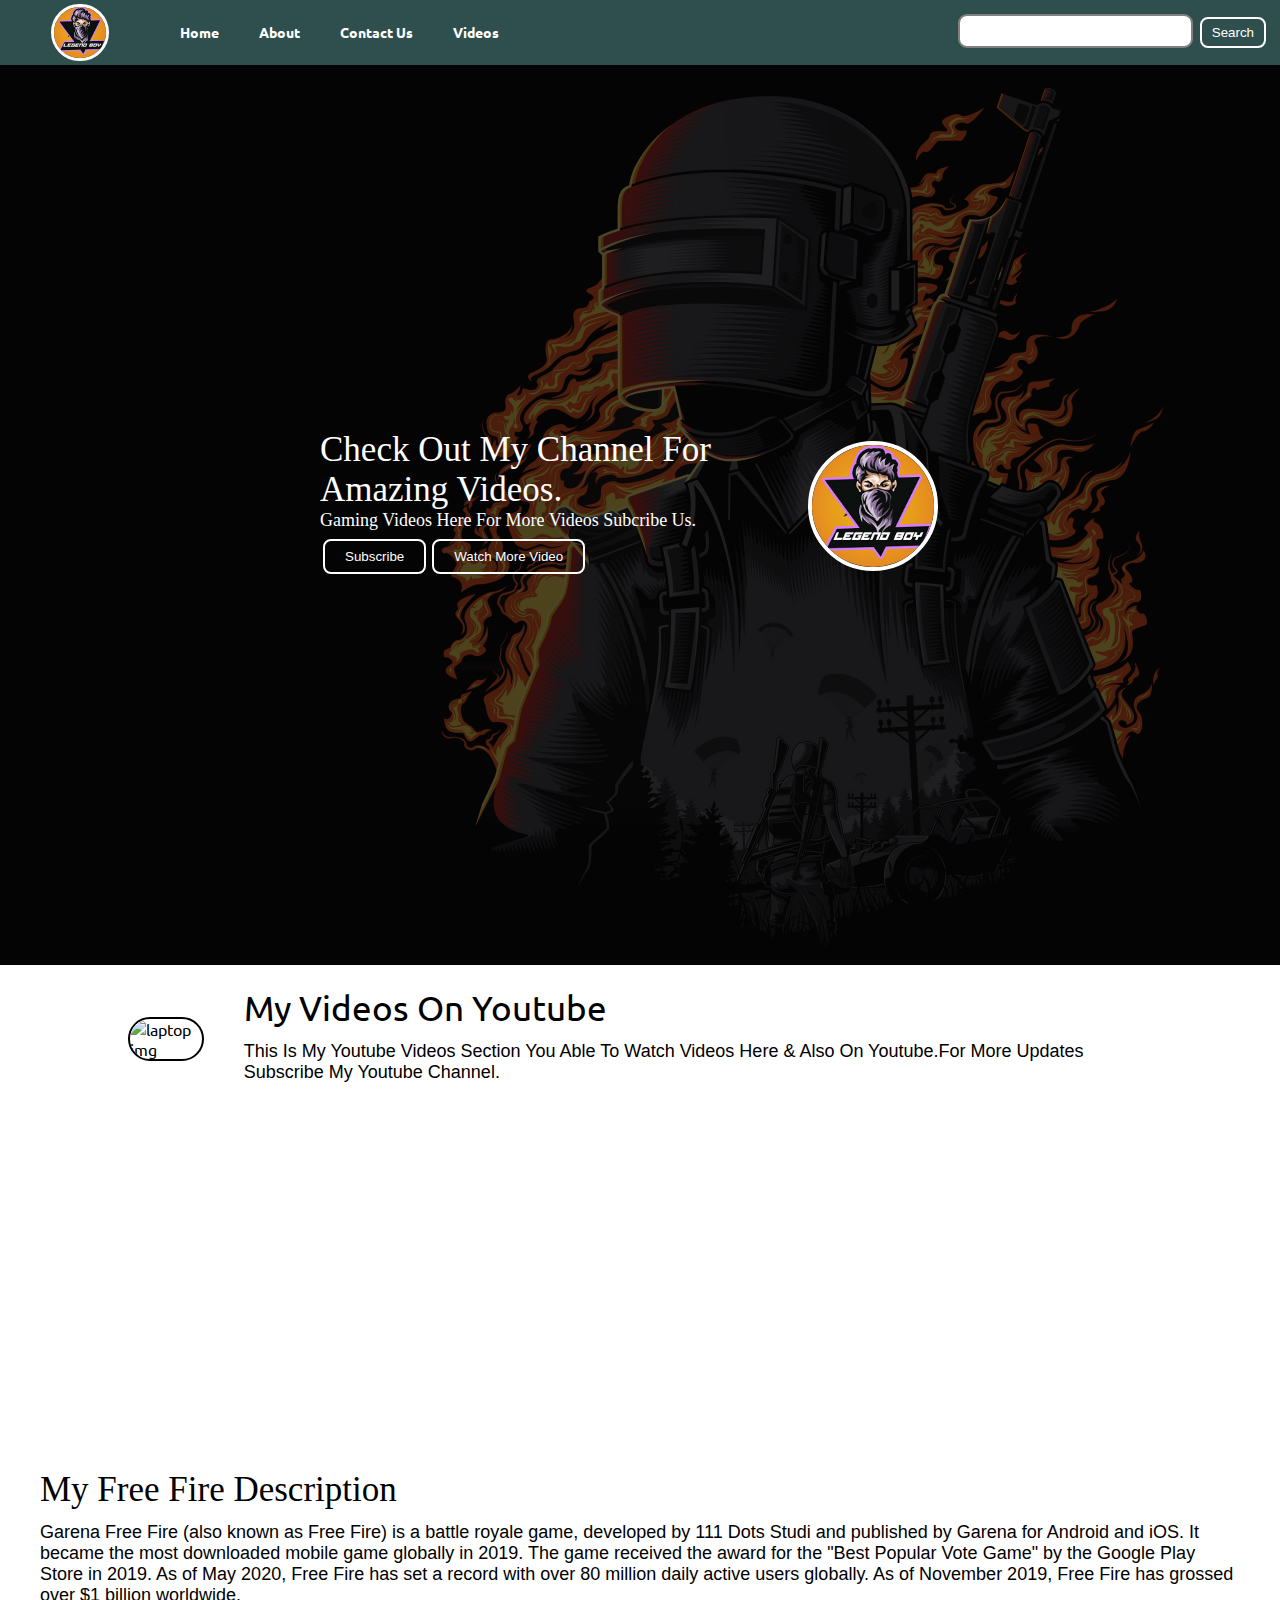
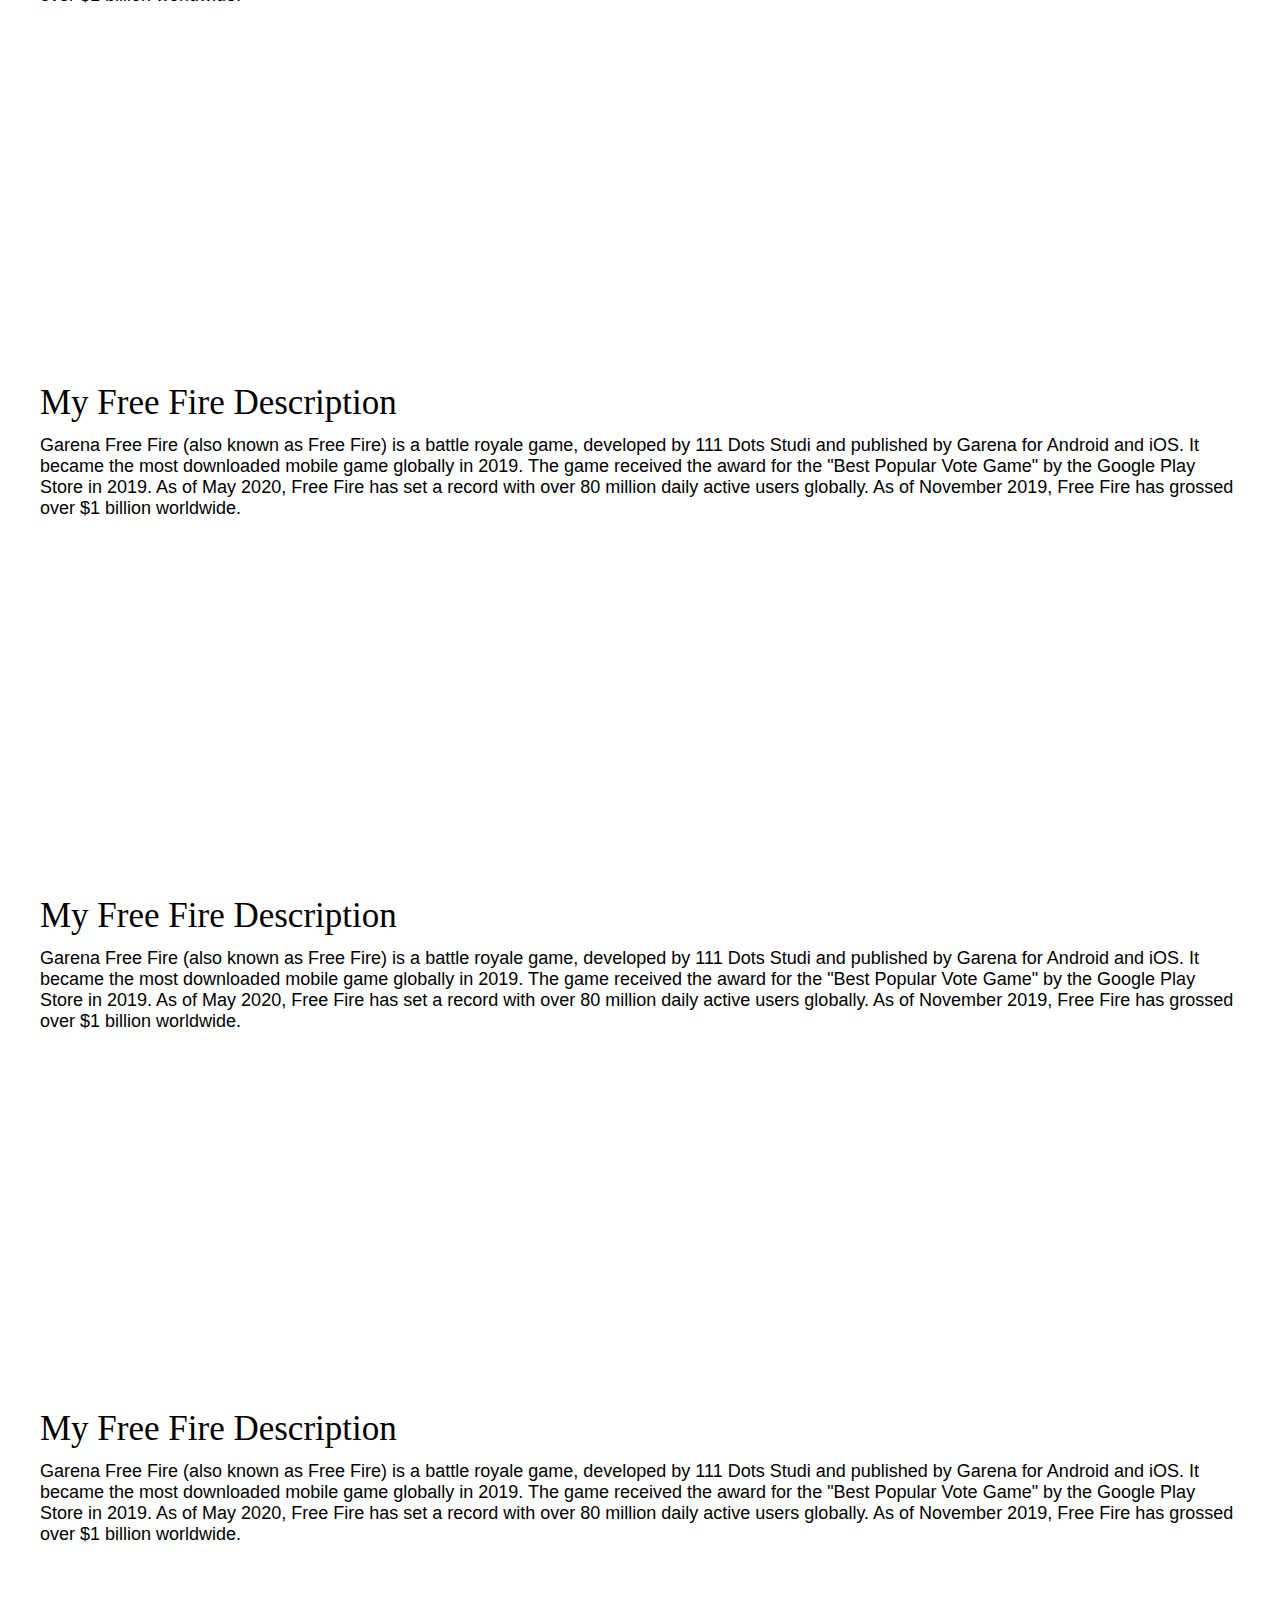
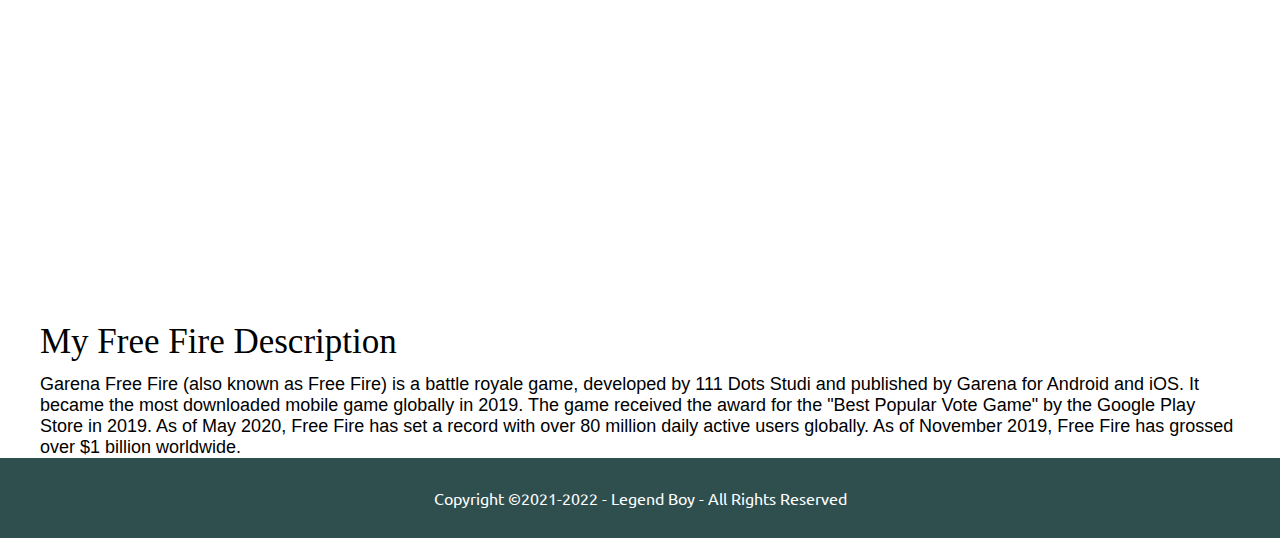
==== videos.html @ bd088532 "Initial commit" ====
<!DOCTYPE html>
<html lang="en">
<head>
    <meta charset="UTF-8">
    <meta http-equiv="X-UA-Compatible" content="IE=edge">
    <meta name="viewport" content="width=device-width, initial-scale=1.0">
    <link rel="stylesheet" href="css/style.css">
    <link rel="stylesheet" href="css/responsive.css">
    <title>Legend-Boy-Videos</title>
</head>
<body>
    <nav class="navbar h-nav-resp">
        <ul class="nav-list v-class-resp">
            <div class="logo"><img src="img/ppr.jpg" alt="Logo Img"></div>
            <li><a href="index.html">Home</a></li>
            <li><a href="index.html">About</a></li>
            <li><a href="index.html">Contact Us</a></li>
            <li><a href="videos.html">Videos</a></li>
        </ul>
        <div class="rightNav v-class-resp">
            <input type="text" name="search" id="search">
            <button class="btn btn-sm">Search</button>
        </div>
        <div class="burger">
            <div class="line"></div>
            <div class="line"></div>
            <div class="line"></div>
        </div>

    </nav>

    <section class="background firstSection">
        <div class="box-main">
            <div class="firstHalf">
                <p class="text-big">
                    Check Out My Channel For Amazing Videos.
                </p>
                <p class="text-small">
                    Gaming Videos Here For More Videos Subcribe Us.
                </p>
                <div class="buttons">
                    <button class="btn">Subscribe</buttons>
                        <button class="btn">Watch More Video</buttons>
                </div>
            </div>
            <div class="secondHalf">
                <img src="img/ppr.jpg" alt="logo img">
            </div>
        </div>
    </section>

    <section class="section Left">
        <div class="paras">
            <p class="sectionTag text-big">My Videos On Youtube</p>
            <p class="sectionSubTag text-small">This Is My Youtube Videos Section You Able To Watch Videos Here & Also On Youtube.For More Updates Subscribe My Youtube Channel.</p>
        </div>
        <div class="thumbnail">
            <img src="https://source.unsplash.com/900x900/?game,pubg" alt="laptop img" class="imgFluid">
        </div>
    </section>


<div class="video">
    <div class="vid-1">
        <iframe width="560" height="315" src="https://www.youtube.com/embed/UbDBHleGEAs" title="YouTube video player" frameborder="0" allow="accelerometer; autoplay; clipboard-write; encrypted-media; gyroscope; picture-in-picture" allowfullscreen></iframe> 
    </div>
    <div class="paras">
        <p class="sectionTag text-big">My Free Fire Description</p>
        <p class="sectionSubTag text-small">Garena Free Fire (also known as Free Fire) is a battle royale game,
            developed by 111 Dots Studi and published by Garena for Android and iOS. It became the most downloaded
            mobile game globally in 2019. The game received the award for the "Best Popular Vote Game" by the Google
            Play Store in 2019. As of May 2020, Free Fire has set a record with over 80 million daily active users
            globally. As of November 2019, Free Fire has grossed over $1 billion worldwide.</p>
    </div>
</div>

<div class="video">
    <div class="vid-1">
        <iframe width="560" height="315" src="https://www.youtube.com/embed/HhRF47IHPuA" title="YouTube video player" frameborder="0" allow="accelerometer; autoplay; clipboard-write; encrypted-media; gyroscope; picture-in-picture" allowfullscreen></iframe> 
    </div>
    <div class="paras">
        <p class="sectionTag text-big">My Free Fire Description</p>
        <p class="sectionSubTag text-small">Garena Free Fire (also known as Free Fire) is a battle royale game,
            developed by 111 Dots Studi and published by Garena for Android and iOS. It became the most downloaded
            mobile game globally in 2019. The game received the award for the "Best Popular Vote Game" by the Google
            Play Store in 2019. As of May 2020, Free Fire has set a record with over 80 million daily active users
            globally. As of November 2019, Free Fire has grossed over $1 billion worldwide.</p>
    </div>
</div>

<div class="video">
    <div class="vid-1">
        <iframe width="560" height="315" src="https://www.youtube.com/embed/Hx34XVvTqrY" title="YouTube video player" frameborder="0" allow="accelerometer; autoplay; clipboard-write; encrypted-media; gyroscope; picture-in-picture" allowfullscreen></iframe> 
    </div>
    <div class="paras">
        <p class="sectionTag text-big">My Free Fire Description</p>
        <p class="sectionSubTag text-small">Garena Free Fire (also known as Free Fire) is a battle royale game,
            developed by 111 Dots Studi and published by Garena for Android and iOS. It became the most downloaded
            mobile game globally in 2019. The game received the award for the "Best Popular Vote Game" by the Google
            Play Store in 2019. As of May 2020, Free Fire has set a record with over 80 million daily active users
            globally. As of November 2019, Free Fire has grossed over $1 billion worldwide.</p>
    </div>
</div>

<div class="video">
    <div class="vid-1">
        <iframe width="560" height="315" src="https://www.youtube.com/embed/2yFbLjtW96w" title="YouTube video player" frameborder="0" allow="accelerometer; autoplay; clipboard-write; encrypted-media; gyroscope; picture-in-picture" allowfullscreen></iframe> 
    </div>
    <div class="paras">
        <p class="sectionTag text-big">My Free Fire Description</p>
        <p class="sectionSubTag text-small">Garena Free Fire (also known as Free Fire) is a battle royale game,
            developed by 111 Dots Studi and published by Garena for Android and iOS. It became the most downloaded
            mobile game globally in 2019. The game received the award for the "Best Popular Vote Game" by the Google
            Play Store in 2019. As of May 2020, Free Fire has set a record with over 80 million daily active users
            globally. As of November 2019, Free Fire has grossed over $1 billion worldwide.</p>
    </div>
</div>

<div class="video">
    <div class="vid-1">
        <iframe width="560" height="315" src="https://www.youtube.com/embed/CI2V-Sv7p-s" title="YouTube video player" frameborder="0" allow="accelerometer; autoplay; clipboard-write; encrypted-media; gyroscope; picture-in-picture" allowfullscreen></iframe> 
    </div>
    <div class="paras">
        <p class="sectionTag text-big">My Free Fire Description</p>
        <p class="sectionSubTag text-small">Garena Free Fire (also known as Free Fire) is a battle royale game,
            developed by 111 Dots Studi and published by Garena for Android and iOS. It became the most downloaded
            mobile game globally in 2019. The game received the award for the "Best Popular Vote Game" by the Google
            Play Store in 2019. As of May 2020, Free Fire has set a record with over 80 million daily active users
            globally. As of November 2019, Free Fire has grossed over $1 billion worldwide.</p>
    </div>
</div>

<footer class="footer">
    <p class="text-footer">
        Copyright &copy;2021-2022 - Legend Boy - All Rights Reserved
    </p>
</footer>
    <script src="js/resp.js"></script>
</body>
</html>
---- css/style.css ----
@import url('https://fonts.googleapis.com/css2?family=Ubuntu:wght@500&display=swap');

*{
padding: 0;
margin: 0;
}

html{
    scroll-behavior: smooth;
}

.logo{
width: 20%;
display: flex;
align-items: center;
justify-content: center;
}

.logo img{
width: 32%;
border: 3px solid white;
border-radius: 50px;
}

.navbar{
display: flex;
align-items: center;
justify-content: center;
position: sticky;
top: 0;
cursor: pointer;
background: darkslategray;
}

.nav-list{
width: 70%;
display: flex;
align-items: center;
}

.nav-list li{
list-style: none;
padding: 23px 20px;
}

.nav-list li a{
text-decoration: none;
color: white;
font-family: 'Ubuntu', sans-serif;
font-size: 14px;
font-weight: 600;
}

.nav-list li a:hover{
color: red;
}

.rightNav{
width: 40%;
text-align: right;
padding: 0px 11px;
}

#search{
padding: 5px;
font-size: 17px;
border: 2px solid gray;
border-radius: 9px;
}

.background{
background:rgba(0,0,0,0.7) url('../img/pbg3.jpg');
background-size: cover;
background-blend-mode: darken;
}

.box-main{
display: flex;
justify-content: center;
align-items: center;
color: white;
max-width: 50%;
margin: auto;
padding: 81px 0;
font-family: cursive;
height: 80%;
}

.firstSection{
height: 100vh;
}

.firstHalf{
width: 80%;
display: flex;
justify-content: center;
flex-direction: column;
}

.secondHalf{
width: 30%;
}

.secondHalf img{
width: 70%;
border: 4px solid white;
border-radius: 150px;
display: block;
margin: auto;
}

.text-big{
    font-size: 35px;
}
.text-small{
font-size: 18px;
}

.btn{
    padding: 8px 20px;
    margin: 8px 3px;
    border: 2px solid white;
    border-radius: 8px;
    background: none;
    color: white;
    cursor: pointer;
}
.btn-sm{
    padding: 6px 10px;
    vertical-align: middle;
}

.section{
    /* height: 500px; */
    display: flex;
    align-items: center;
    justify-content: space-evenly;
    max-width: 80%;
    margin: auto;
    font-family: 'Ubuntu', sans-serif;
    padding: 10px;
}

.paras{
    padding: 0 40px;
}

.Left{
    flex-direction: row-reverse;
}

.sectionTag{
    padding: 12px 0;
}

.sectionSubTag{
    font-family: 'Segoe UI', Tahoma, Geneva, Verdana, sans-serif;
}

.thumbnail img{
    width: 250px;
    border: 2px solid black;
    border-radius: 26px;
    margin-top: 19px;
}

.contact{
    background-color: rgb(229, 231, 220);
    text-align: center;
    height: 300px;
    margin-top: 43px;
   
}

.text-center{
    text-align: center;
    padding-top: 30px;
    font-family: 'Ubuntu', sans-serif;
    font-size: 35px
}

.form{
    max-width:70%;
    margin: 25px auto;
}
.frm h4{
    margin-block-start: 21px;
    font-family: 'Ubuntu', sans-serif;
}

.text-footer{
    text-align: center;
    padding: 30px 0;
    font-family: 'Ubuntu', sans-serif;
    display: flex;
    justify-content: center;
    align-items: center;
    color:white;
    background-color: darkslategray;
}

.burger{
position: absolute;
cursor: pointer;
right: 5%;
top: 15px;
display: none;
}
.line{
    width: 33px;
    background-color: white;
    height: 4px;
    margin: 5px 3px;
}



/* Videos Page */


.vid-1{
   /* width: 50%; */
   margin: auto;
   display: flex;
   justify-content: center;
   align-items: center;
}

.video{
    margin-top: 50px;
    display: flex;
    flex-direction: column;
}
---- css/responsive.css ----
@media only screen and (max-width:1140px){
.nav-list{
flex-direction: column;
}
.navbar{
flex-direction: column;
transition: all 0.7s ease-out;
height: 478px;
}
.rightNav{

text-align: center;
}
#search{
width: 100%;
}
.burger{
display: block;
}
.h-nav-resp{
height: 72px;
}
.v-class-resp{
opacity: 0;
}
.box-main{
    flex-direction: column-reverse;
    max-width: 100%;
}
.section{
    flex-direction: column-reverse;
}
.text-small{
    text-align: center;
}
.text-big{
    text-align: center;
}
.buttons{
    text-align: center;
    margin-top: 4px;
}

.logo img {
    width: 100%;
}
.firstSection{
    background-position: center;
}
.vid-1{
    width: 50%;
}
.footer{
    margin-top: 25px;
}

}
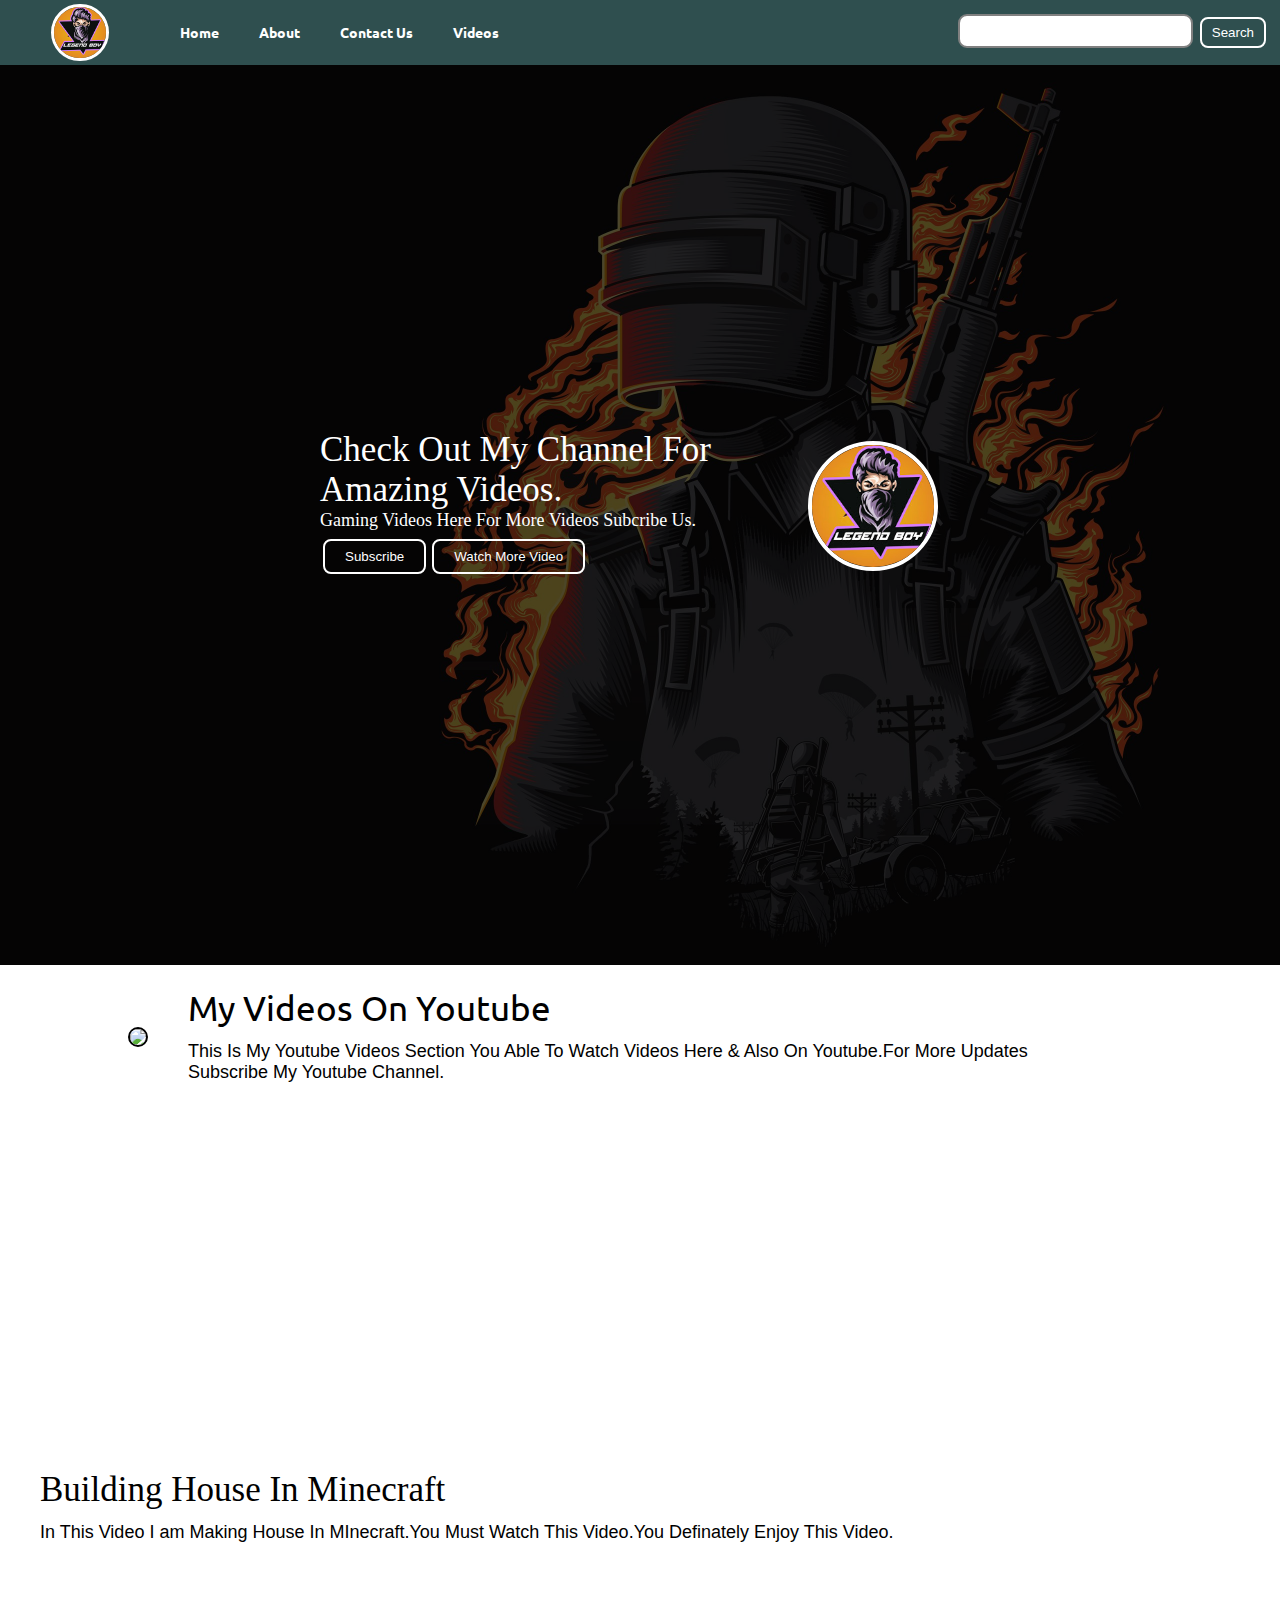
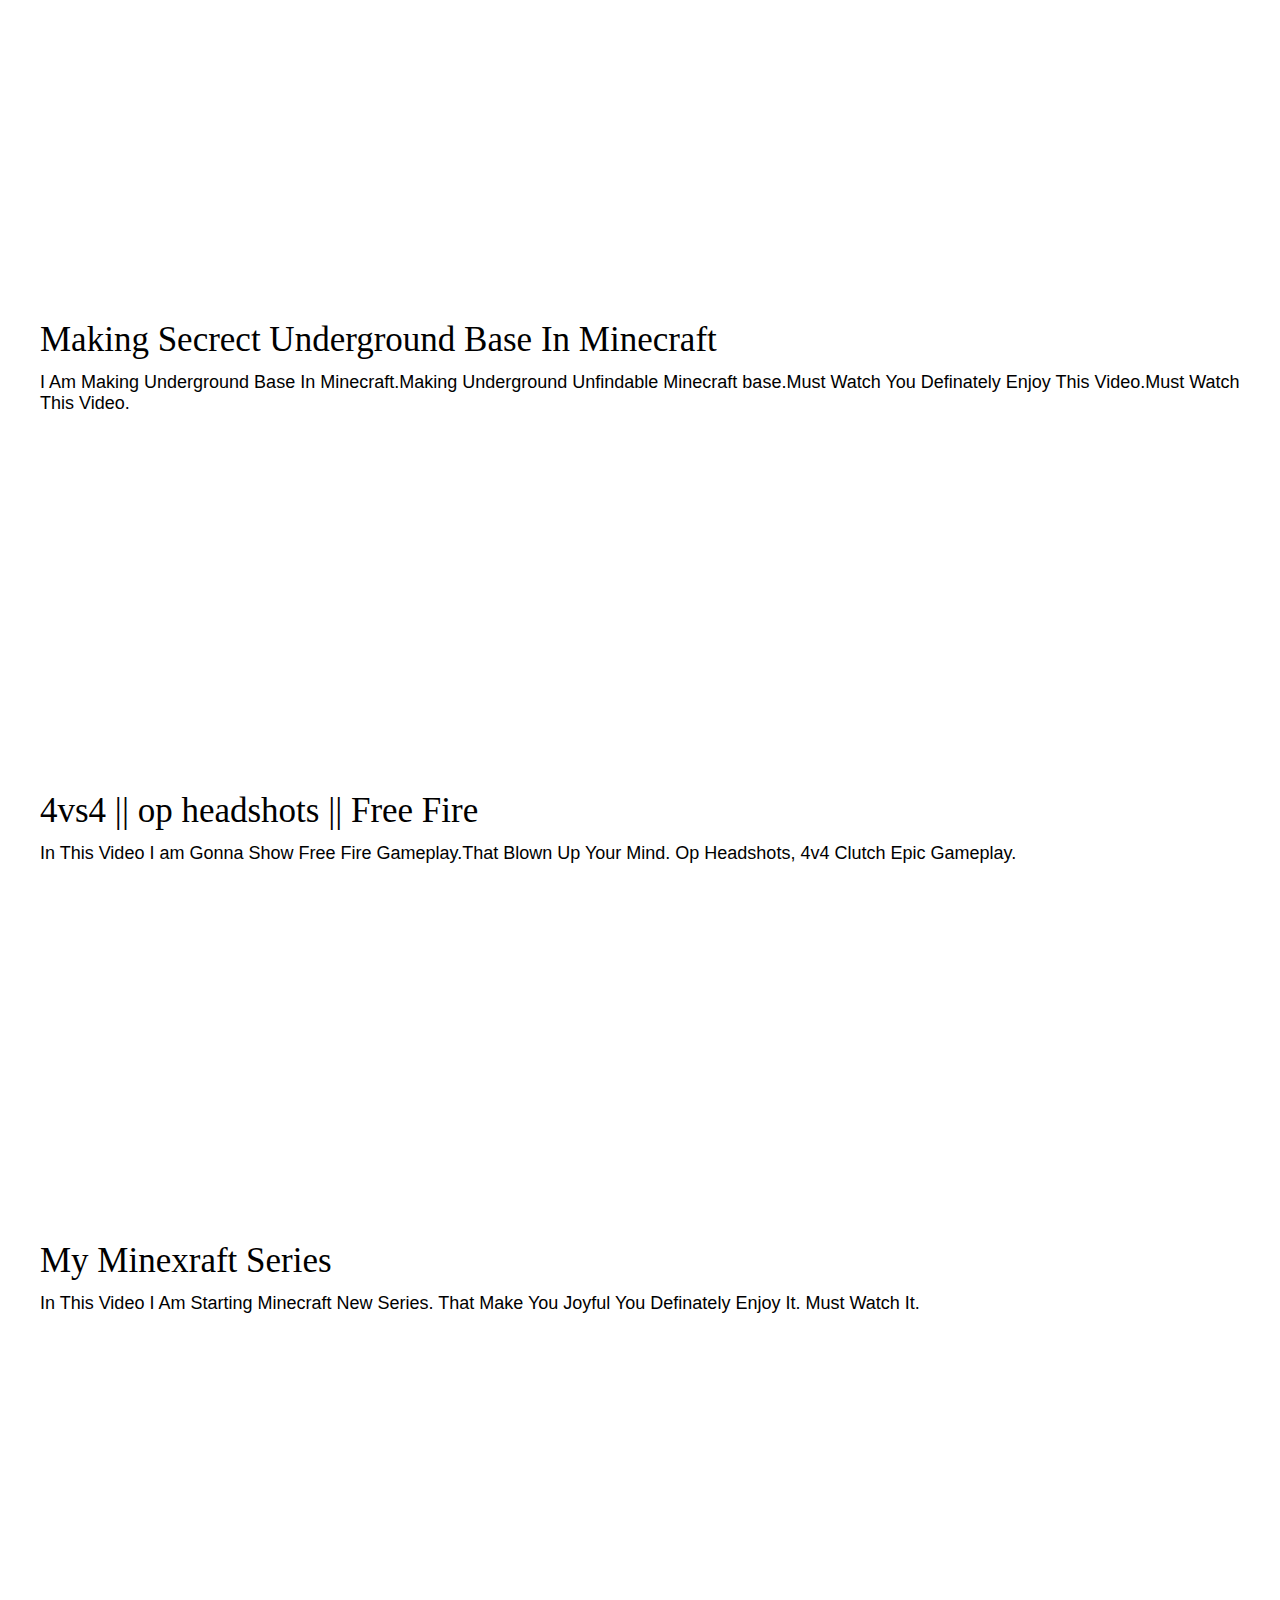
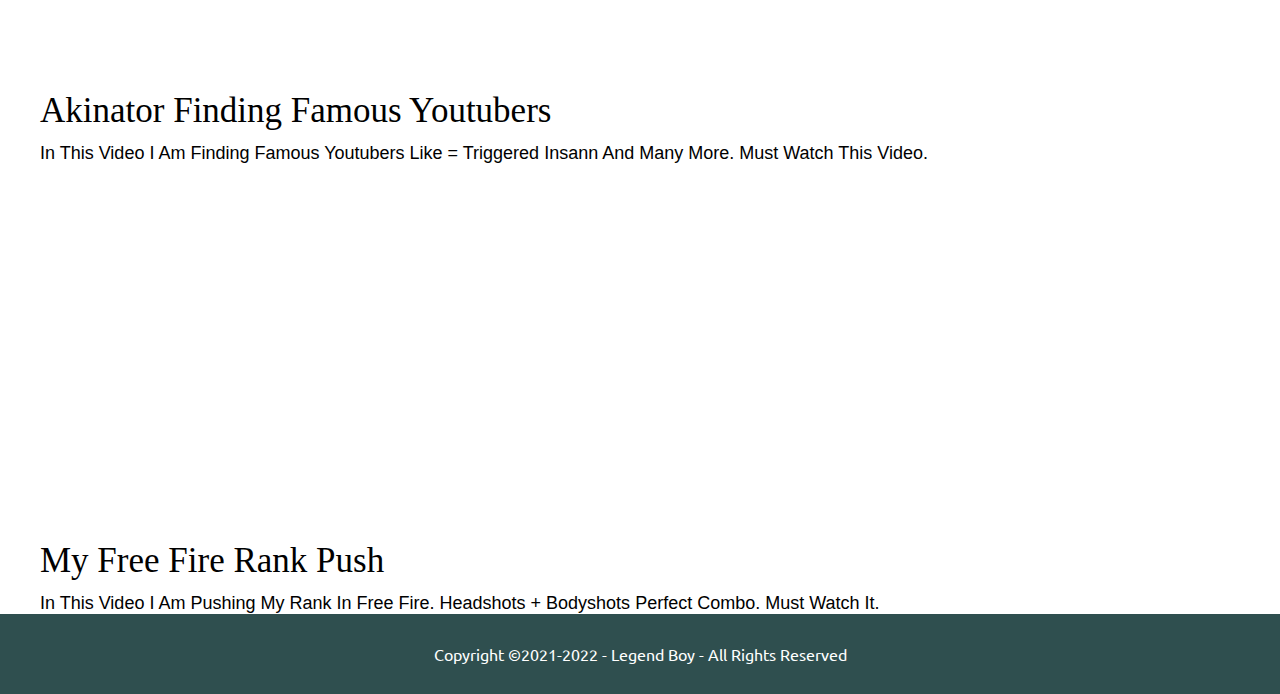
==== commit 6c440464: "Initial commit" ====
--- a/videos.html
+++ b/videos.html
@@ -19,7 +19,10 @@
         </ul>
         <div class="rightNav v-class-resp">
             <input type="text" name="search" id="search">
-            <button class="btn btn-sm">Search</button>
+            <a href="https://www.google.com/">
+
+                <button class="btn btn-sm">Search</button>
+            </a>
         </div>
         <div class="burger">
             <div class="line"></div>
@@ -39,8 +42,13 @@
                     Gaming Videos Here For More Videos Subcribe Us.
                 </p>
                 <div class="buttons">
-                    <button class="btn">Subscribe</buttons>
-                        <button class="btn">Watch More Video</buttons>
+                    <a href="https://www.youtube.com/channel/UCyU8JbGd4cRgzPSUY1poMYA/videos?view=0&sort=dd&shelf_id=0">
+                        <button class="btn">Subscribe</buttons>
+                    </a>
+                        <a href="https://youtu.be/19j8ZlW8eh4">
+
+                            <button class="btn">Watch More Video</buttons>
+                        </a>
                 </div>
             </div>
             <div class="secondHalf">
@@ -55,9 +63,20 @@
             <p class="sectionSubTag text-small">This Is My Youtube Videos Section You Able To Watch Videos Here & Also On Youtube.For More Updates Subscribe My Youtube Channel.</p>
         </div>
         <div class="thumbnail">
-            <img src="https://source.unsplash.com/900x900/?game,pubg" alt="laptop img" class="imgFluid">
+            <img src="https://images.alphacoders.com/990/thumb-350-990770.jpg" class="imgFluid">
         </div>
     </section>
+
+
+    <div class="video">
+        <div class="vid-1">
+            <iframe width="560" height="315" src="https://www.youtube.com/embed/YPwSImMjH8Y" title="YouTube video player" frameborder="0" allow="accelerometer; autoplay; clipboard-write; encrypted-media; gyroscope; picture-in-picture" allowfullscreen></iframe>
+        </div>
+        <div class="paras">
+            <p class="sectionTag text-big">Building House In Minecraft</p>
+            <p class="sectionSubTag text-small">In This Video I am Making House In MInecraft.You Must Watch This Video.You Definately Enjoy This Video.</p>
+        </div>
+    </div>
 
 
 <div class="video">
@@ -65,12 +84,8 @@
         <iframe width="560" height="315" src="https://www.youtube.com/embed/UbDBHleGEAs" title="YouTube video player" frameborder="0" allow="accelerometer; autoplay; clipboard-write; encrypted-media; gyroscope; picture-in-picture" allowfullscreen></iframe> 
     </div>
     <div class="paras">
-        <p class="sectionTag text-big">My Free Fire Description</p>
-        <p class="sectionSubTag text-small">Garena Free Fire (also known as Free Fire) is a battle royale game,
-            developed by 111 Dots Studi and published by Garena for Android and iOS. It became the most downloaded
-            mobile game globally in 2019. The game received the award for the "Best Popular Vote Game" by the Google
-            Play Store in 2019. As of May 2020, Free Fire has set a record with over 80 million daily active users
-            globally. As of November 2019, Free Fire has grossed over $1 billion worldwide.</p>
+        <p class="sectionTag text-big">Making Secrect Underground Base In Minecraft</p>
+        <p class="sectionSubTag text-small">I Am Making Underground Base In Minecraft.Making Underground Unfindable Minecraft base.Must Watch You Definately Enjoy This Video.Must Watch This Video.</p>
     </div>
 </div>
 
@@ -79,12 +94,8 @@
         <iframe width="560" height="315" src="https://www.youtube.com/embed/HhRF47IHPuA" title="YouTube video player" frameborder="0" allow="accelerometer; autoplay; clipboard-write; encrypted-media; gyroscope; picture-in-picture" allowfullscreen></iframe> 
     </div>
     <div class="paras">
-        <p class="sectionTag text-big">My Free Fire Description</p>
-        <p class="sectionSubTag text-small">Garena Free Fire (also known as Free Fire) is a battle royale game,
-            developed by 111 Dots Studi and published by Garena for Android and iOS. It became the most downloaded
-            mobile game globally in 2019. The game received the award for the "Best Popular Vote Game" by the Google
-            Play Store in 2019. As of May 2020, Free Fire has set a record with over 80 million daily active users
-            globally. As of November 2019, Free Fire has grossed over $1 billion worldwide.</p>
+        <p class="sectionTag text-big">4vs4 || op headshots || Free Fire</p>
+        <p class="sectionSubTag text-small">In This Video I am Gonna Show Free Fire Gameplay.That Blown Up Your Mind. Op Headshots, 4v4 Clutch Epic Gameplay.</p>
     </div>
 </div>
 
@@ -93,12 +104,8 @@
         <iframe width="560" height="315" src="https://www.youtube.com/embed/Hx34XVvTqrY" title="YouTube video player" frameborder="0" allow="accelerometer; autoplay; clipboard-write; encrypted-media; gyroscope; picture-in-picture" allowfullscreen></iframe> 
     </div>
     <div class="paras">
-        <p class="sectionTag text-big">My Free Fire Description</p>
-        <p class="sectionSubTag text-small">Garena Free Fire (also known as Free Fire) is a battle royale game,
-            developed by 111 Dots Studi and published by Garena for Android and iOS. It became the most downloaded
-            mobile game globally in 2019. The game received the award for the "Best Popular Vote Game" by the Google
-            Play Store in 2019. As of May 2020, Free Fire has set a record with over 80 million daily active users
-            globally. As of November 2019, Free Fire has grossed over $1 billion worldwide.</p>
+        <p class="sectionTag text-big">My Minexraft Series</p>
+        <p class="sectionSubTag text-small">In This Video I Am Starting Minecraft New Series. That Make You Joyful You Definately Enjoy It. Must Watch It.</p>
     </div>
 </div>
 
@@ -107,12 +114,8 @@
         <iframe width="560" height="315" src="https://www.youtube.com/embed/2yFbLjtW96w" title="YouTube video player" frameborder="0" allow="accelerometer; autoplay; clipboard-write; encrypted-media; gyroscope; picture-in-picture" allowfullscreen></iframe> 
     </div>
     <div class="paras">
-        <p class="sectionTag text-big">My Free Fire Description</p>
-        <p class="sectionSubTag text-small">Garena Free Fire (also known as Free Fire) is a battle royale game,
-            developed by 111 Dots Studi and published by Garena for Android and iOS. It became the most downloaded
-            mobile game globally in 2019. The game received the award for the "Best Popular Vote Game" by the Google
-            Play Store in 2019. As of May 2020, Free Fire has set a record with over 80 million daily active users
-            globally. As of November 2019, Free Fire has grossed over $1 billion worldwide.</p>
+        <p class="sectionTag text-big">Akinator Finding Famous Youtubers</p>
+        <p class="sectionSubTag text-small">In This Video I Am Finding Famous Youtubers Like = Triggered Insann And Many More. Must Watch This Video.</p>
     </div>
 </div>
 
@@ -121,14 +124,11 @@
         <iframe width="560" height="315" src="https://www.youtube.com/embed/CI2V-Sv7p-s" title="YouTube video player" frameborder="0" allow="accelerometer; autoplay; clipboard-write; encrypted-media; gyroscope; picture-in-picture" allowfullscreen></iframe> 
     </div>
     <div class="paras">
-        <p class="sectionTag text-big">My Free Fire Description</p>
-        <p class="sectionSubTag text-small">Garena Free Fire (also known as Free Fire) is a battle royale game,
-            developed by 111 Dots Studi and published by Garena for Android and iOS. It became the most downloaded
-            mobile game globally in 2019. The game received the award for the "Best Popular Vote Game" by the Google
-            Play Store in 2019. As of May 2020, Free Fire has set a record with over 80 million daily active users
-            globally. As of November 2019, Free Fire has grossed over $1 billion worldwide.</p>
+        <p class="sectionTag text-big">My Free Fire Rank Push</p>
+        <p class="sectionSubTag text-small">In This Video I Am Pushing My Rank In Free Fire. Headshots + Bodyshots Perfect Combo. Must Watch It.</p>
     </div>
 </div>
+
 
 <footer class="footer">
     <p class="text-footer">
--- a/css/style.css
+++ b/css/style.css
@@ -231,3 +231,11 @@
     display: flex;
     flex-direction: column;
 }
+
+.buttons a{
+    color: white;
+    text-decoration: none;
+}
+.buttons a:hover{
+    color: crimson;
+}
